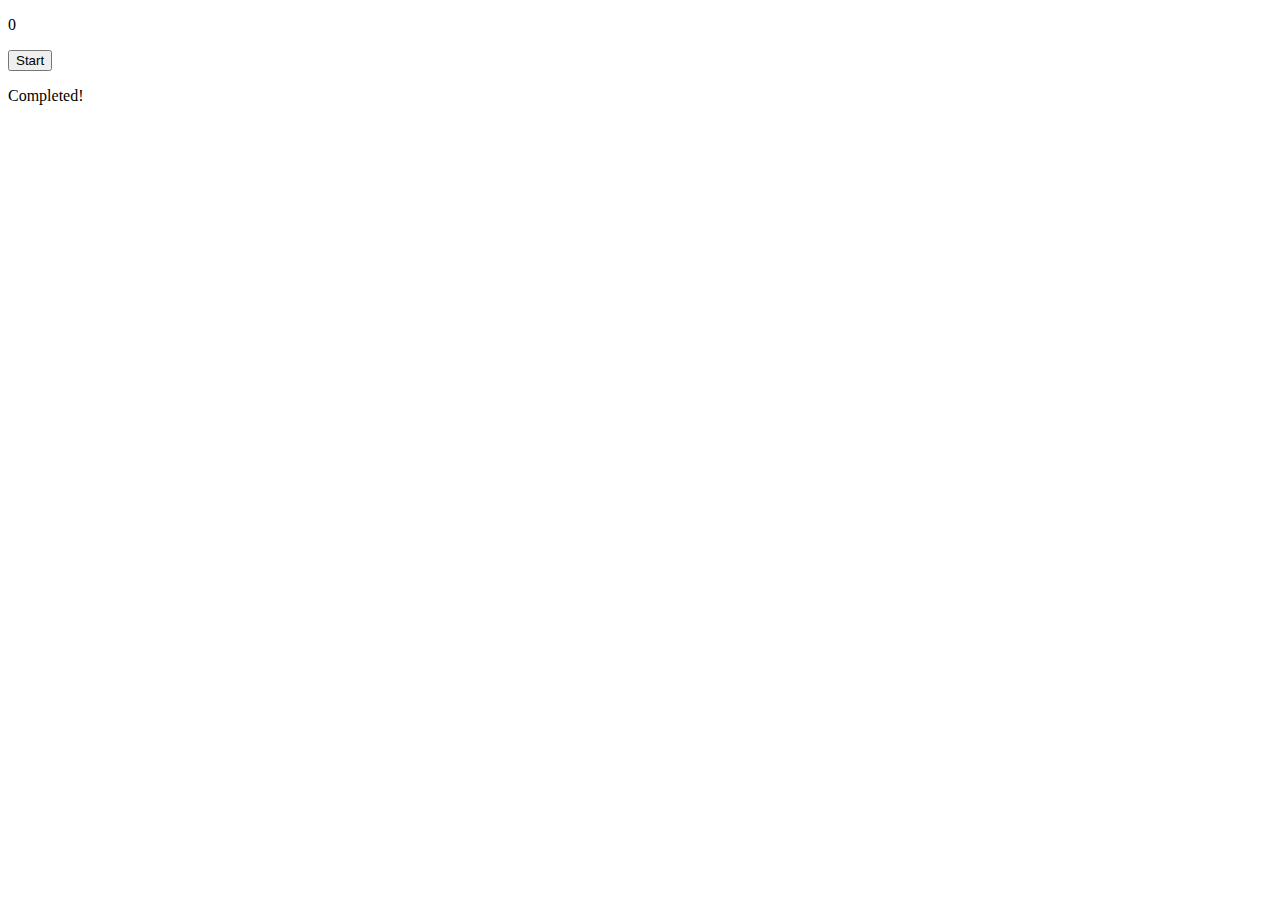
==== image-puzzle/index.html @ ab44caa3 "html 마크업" ====
<!DOCTYPE html>
<html lang="en">
    <head>
        <meta charset="UTF-8" />
        <meta http-equiv="X-UA-Compatible" content="IE=edge" />
        <meta name="viewport" content="width=device-width, initial-scale=1.0" />
        <title>Image Puzzle</title>
        <link rel="stylesheet" href="style.css" />
    </head>
    <body>
        <div class="wrap-all">
            <p class="play-time">0</p>
            <ul class="image-container"></ul>
            <button class="start-button">Start</button>
            <p class="game-text">Completed!</p>
        </div>
        <script src="./main.js"></script>
    </body>
</html>
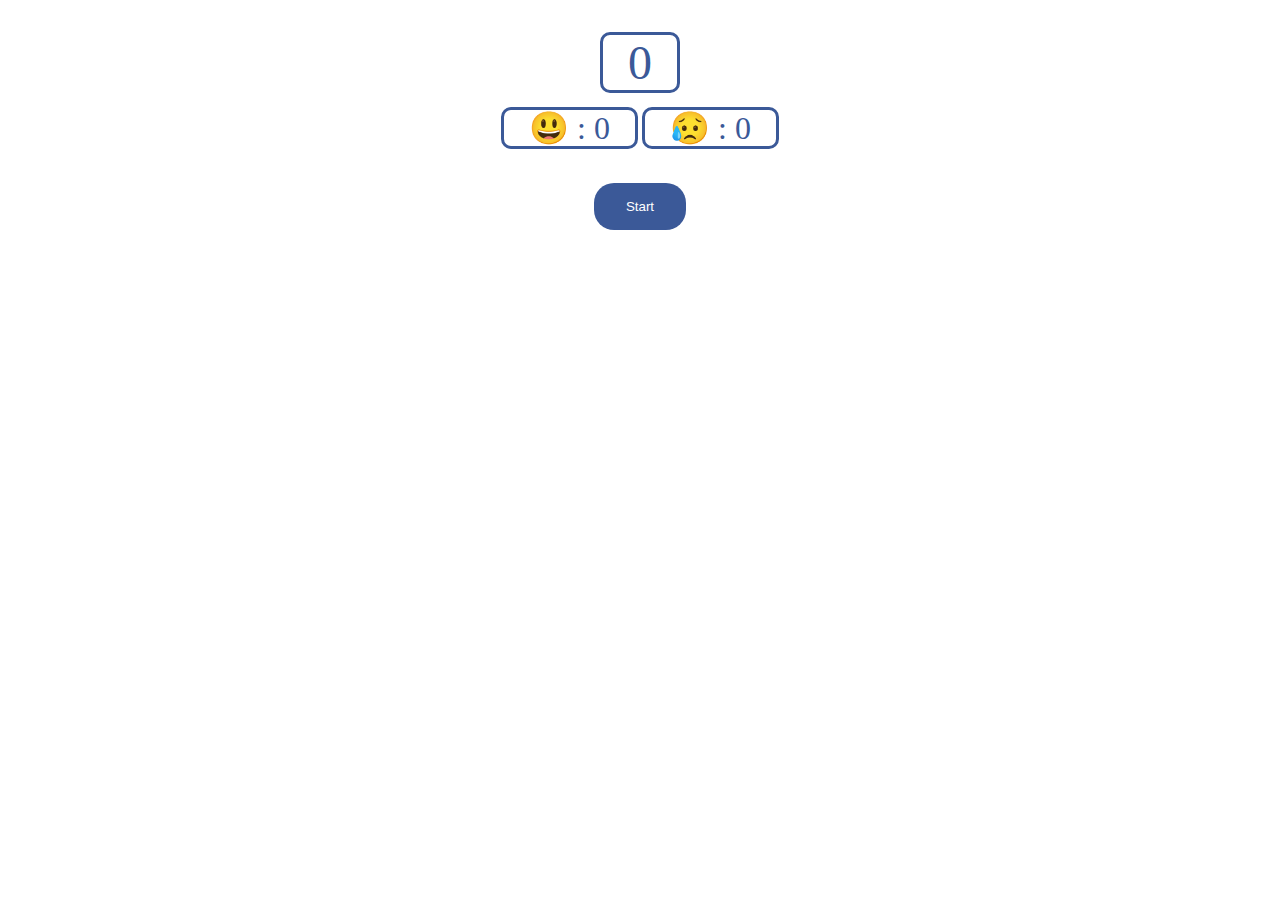
==== commit 3bb666a9: "함수 세분화 및 점수 기능 추가" ====
--- a/image-puzzle/index.html
+++ b/image-puzzle/index.html
@@ -10,6 +10,10 @@
     <body>
         <div class="wrap-all">
             <p class="play-time">0</p>
+            <div class="score-box">
+                <span class="score">😃 : <span class="correct">0</span></span>
+                <span class="score">😥 : <span class="wrong">0</span></span>
+            </div>
             <ul class="image-container"></ul>
             <button class="start-button">Start</button>
             <p class="game-text">Completed!</p>
--- a/image-puzzle/style.css
+++ b/image-puzzle/style.css
@@ -0,0 +1,159 @@
+* {
+    margin: 0;
+    padding: 0;
+}
+
+:root {
+    --facebook: #3b5998;
+    --white: #fff;
+    --black: #000;
+}
+
+.wrap-all {
+    display: flex;
+    justify-content: center;
+    align-items: center;
+    flex-direction: column;
+}
+
+.play-time {
+    font-size: 3rem;
+    margin-top: 2rem;
+    padding-left: 25px;
+    padding-right: 25px;
+    color: var(--facebook);
+    border: 3px solid var(--facebook);
+    border-radius: 10px;
+}
+
+.score-box {
+    margin-top: 1rem;
+}
+
+.score {
+    font-size: 2rem;
+    padding-left: 25px;
+    padding-right: 25px;
+    color: var(--facebook);
+    border: 3px solid var(--facebook);
+    border-radius: 10px;
+}
+
+ul {
+    margin-top: 1rem;
+    list-style: none;
+    border: 2px solid var(--facebook);
+    display: grid;
+    grid-template-columns: repeat(4, 1fr);
+    visibility: hidden;
+}
+
+li {
+    width: 100px;
+    height: 100px;
+    color: var(--white);
+    background: url("https://source.unsplash.com/random/400x400");
+}
+
+.start-button {
+    background: var(--facebook);
+    color: var(--white);
+    border: none;
+    padding: 1rem 2rem;
+    margin-top: 1rem;
+    cursor: pointer;
+    border-radius: 20px;
+}
+
+.start-button:hover {
+    transform: scale(1.1);
+    transition: 300ms ease-in;
+}
+
+.game-text {
+    position: absolute;
+    font-size: 45px;
+    color: #67c23a;
+    text-shadow: 1px 1px rgba(0, 0, 0, 0.5);
+    display: none;
+}
+
+.list0 {
+    background-position-x: 0px;
+    background-position-y: 0px;
+}
+
+.list1 {
+    background-position-x: -100px;
+    background-position-y: 0px;
+}
+
+.list2 {
+    background-position-x: -200px;
+    background-position-y: 0px;
+}
+
+.list3 {
+    background-position-x: -300px;
+    background-position-y: 0px;
+}
+
+.list4 {
+    background-position-x: 0px;
+    background-position-y: -100px;
+}
+
+.list5 {
+    background-position-x: -100px;
+    background-position-y: -100px;
+}
+
+.list6 {
+    background-position-x: -200px;
+    background-position-y: -100px;
+}
+
+.list7 {
+    background-position-x: -300px;
+    background-position-y: -100px;
+}
+
+.list8 {
+    background-position-x: 0px;
+    background-position-y: -200px;
+}
+
+.list9 {
+    background-position-x: -100px;
+    background-position-y: -200px;
+}
+
+.list10 {
+    background-position-x: -200px;
+    background-position-y: -200px;
+}
+
+.list11 {
+    background-position-x: -300px;
+    background-position-y: -200px;
+}
+
+.list12 {
+    background-position-x: 0px;
+    background-position-y: -300px;
+}
+
+.list13 {
+    background-position-x: -100px;
+    background-position-y: -300px;
+}
+
+.list14 {
+    background-position-x: -200px;
+    background-position-y: -300px;
+}
+
+.list15 {
+    background-position-x: -300px;
+    background-position-y: -300px;
+}
